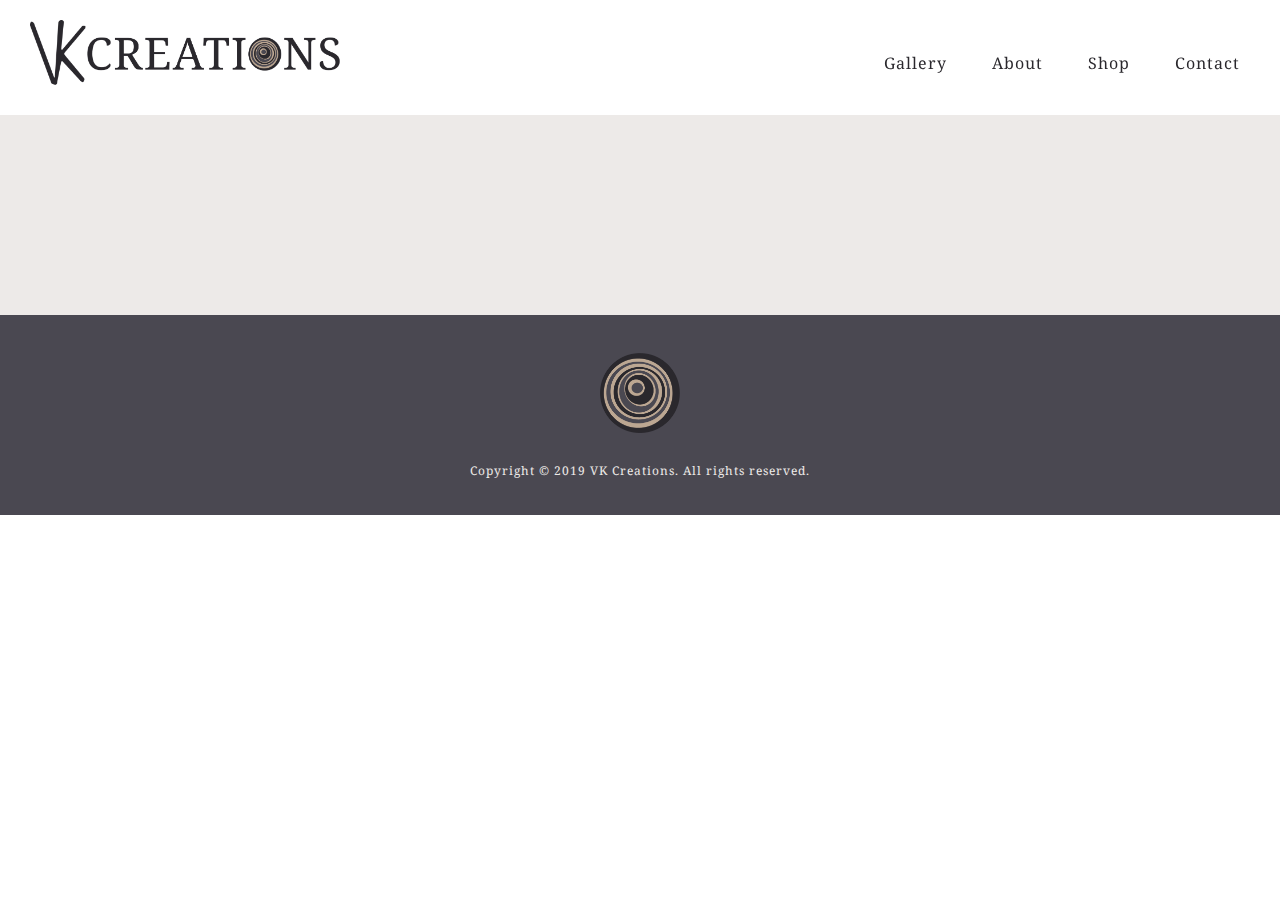
==== about.html @ 60b51406 "update etsy" ====
<!DOCTYPE html>
<html lang="en">
<head>
	<meta charset="UTF-8">
	<title>VK Creations > About</title>

	<link rel="stylesheet" href="vendors/reset/reset.css">
	<link href="https://fonts.googleapis.com/css?family=Noto+Sans|Noto+Serif&display=swap" rel="stylesheet">
  	<link rel="stylesheet" href="vendors/fontawesome/css/all.min.css">

	<link rel="stylesheet" href="css/style.css">
	<link rel="icon" href="images/logos/VK_favicon.png">
	<link rel="stylesheet" href="vendors/slick/slick/slick.css">
	<link rel="stylesheet" href="vendors/slick/slick/slick-theme.css">

	<script src="vendors/jquery/jquery.js"></script>
	<script src="vendors/slick/slick/slick.js"></script>
	<script src="scripts/data.js"></script>
	<script src="scripts/index.js"></script>
	<script src="scripts/contact-form.js"></script>
	<script src="scripts/gallery.js"></script>

</head>
<body>

<!-- NAVIGATION MENU-->	
 	<nav class="nav-menu flex font-serif">
		<div class="nav-logo">
			<a href="index.html"><img src="images/logos/vk_main_logo.png" alt="VK Creations logo"></a>
		</div>		

		<div class="nav-links">
			<ul>
				<li><span class="fas fa-bars"></span></li>
				<div id="mobile-nav-links">
					<li><a href="work.html">Gallery</a></li>
					<li><a href="about.html">About</a></li>
					<li><a href="https://www.etsy.com/shop/VernKCreations" target="_blank">Shop</a></li>
					<li><a href="contact.html">Contact</a></li>
				</div>
			</ul>
		</div>
	</nav>

<div class="main page-banner"></div>


<!-- FOOTER -->
	<footer class="footer-menu flex font-serif">
		<a href="index.html"><img src="images/logos/brand_mark.png" alt="Wood-circle"></a>
		<p>Copyright © 2019 VK Creations. All rights reserved.</p>
	</footer>
	
</body>
</html>
---- css/style.css ----
/* RESET */
html {
  -webkit-box-sizing: border-box;
  -moz-box-sizing: border-box;
  box-sizing: border-box;
}
*, *:before, *:after {
  -webkit-box-sizing: inherit;
  -moz-box-sizing: inherit;
  box-sizing: inherit;
}

/*UTILITIES*/
.flex {
	display: flex;
	flex-direction: row;
	justify-content: space-between;
	align-items: center;
}

.flex-center {
	display: flex;
	flex-direction: row;
	justify-content: center;
	align-items: center;
}

.section-column {
    margin: 50px 50px 20px 50px;
/*	background-color: lightgray;
*/	flex-direction: column;
}

.section-row {
	margin: 30px 50px;
/*	background-color: lightgray;
*/	flex-direction: row;
}

.font-serif {
	font-family: 'Noto Serif', serif;
	letter-spacing: 1px;
}

.font-sans {
	font-family: 'Noto Sans', sans-serif;
	letter-spacing: 0px;
}

/*COLORS*/
/*#4A4851
#6D5440
#CEB299
#EDEAE8
#2A282D*/

h1 {
	font-size: 46px;
}

h3 {
	font-size: 24px;
}

h4 {
	font-size: 20px;
}

.main {
	margin-top: 115px;
}


/*NAV MENU*/
.nav-menu {
	width: 100%;
	padding: 20px 20px 20px 10px;
	position: fixed;
	top: 0;
	z-index: 1;
	transition: ease-in-out 0.3s;
}

.nav-menu li {
	display: inline-block;
}

.nav-menu a {
	text-decoration: none;
	color: #2A282D;
	padding: 20px;
}

.nav-menu a:hover {
	color: #CEB299;
}

.navColor {
    background-color: white;
    z-index: 1;
}

.nav-logo {
	width: 25%;
}

.nav-logo img {
	width: 100%;
}

.fas {
	visibility: hidden;
}

.background-hero-image {
	width: 100%;
}


/* HOMEPAGE HERO*/
.hero-banner {
	width: 100%;
	height: 700px;
	flex-direction: column;
/*	background-color: tan;
*/	background-image: url("../images/homepage/vk_hero-banner.jpg");
/*  	background-position: center; /* Center the image */
 	background-repeat: no-repeat; /* Do not repeat the image */
  	background-size: contain;
}

.hero-title {
	float: right;
    padding: 250px 180px;
	text-align: right;
}

.hero-title h1 {
	font-size: 66px;
	padding: 20px 0px;
	line-height: 80px;
	color: #4A4851;
}

.hero-title p {
	font-family: 'Noto Sans', sans-serif;
	font-size: 14px;
	color: #2A282D;
}


/*HOMEPAGE FEATURED WORK*/
.section-title {
	padding: 10px;
}

.three-images {
	display: flex;
	flex-direction: row;
	width: 100%;
	justify-content: center;
}

.third-image {
	width: 33%;
}

.third-image img {
	width: 100%;
	padding: 0px 5px 15px 5px;
}

.section-button {
	width: 100%;
	margin: 0px 0px 20px 0px;
	display: flex;
	justify-content: center;
	align-items: center;
}

.button {
	width: 200px;
	height: 50px;
	background-color: #4A4851;
	display: flex;
	align-items: center;
	justify-content: center;
	border-radius: 40px;
}

.button p {
	padding: 0px;
}

.button:hover {
	background-color:  #CEB299;
}

.button a {
	color: #EDEAE8;
	text-decoration: none;
	font-size: 16px;
}

button.slick-prev:before, .slick-next:before {
    font-family: 'slick';
    font-size: 24px;
    line-height: 1;
    opacity: 1;
    color: #4A4851;
}

button.slick-next:before, .slick-arrow:before {
    font-family: 'slick';
    font-size: 24px;
    line-height: 1;
    opacity: 1;
    color: #4A4851;
}

/*HOMEPAGE CONTACT BANNER*/
.contact-banner {
	width: 100%;
	height: 100px;
	background-color: #CEB299;
	margin: 30px 0px 15px;
}

.contact-banner h4 {
	text-transform: none;
	color: #2A282D;
	font-size: 16px;
}

.contact-banner a {
	text-decoration: underline;
	color: #2A282D;
}

.contact-banner a:hover {
	color: #4A4851;
}


/*HOMEPAGE-ABOUT*/

.about {
	width: 100%;
}

.about-background-image {
	height: 600px;
	background-image: url("../images/homepage/vk_about.jpg");
 	background-repeat: no-repeat; /* Do not repeat the image */
  	background-size: contain;
  	width: 100%;
    display: flex;
    flex-direction: column;
}

.about-background-image > .button {
	margin-left: 130px;
}

.about-container {
	background-color: #EDEAE8;
	width: 40%;
	float: left;
	margin: 100px 0px 30px 115px;
	height: 320px;
	border-radius: 5px;
	padding: 50px;
}

.about-container h1 {
	color: #4A4851;
	padding: 20px 0px;
}

.about-container p {
	color: #2A282D;
	font-size: 14px;
	padding-right: 80px;
	line-height: 20px;
}


/*FOOTER*/
.footer-menu {
	width: 100%;
	height: 200px;
	background-color: #4A4851;
	display: flex;
	flex-direction: column;
	justify-content: center;
	align-items: center;
}

.footer-menu p {
	color: #EDEAE8;
	font-size: 12px;

}

.footer-menu img {
	margin: 0px 30px 30px 30px;
    width: 80px;
}




/*GALLERY PAGE*/
.gallery {
	width: 100%;
	display: flex;
	flex-wrap: wrap;
	margin-bottom: 100px;
}

.work {
	width: 30%;
	margin: 20px;
	position: relative;
}

.work img {
	width: 100%;
}

.work-hover {
	position: absolute;
	top: 0;
	background-color: rgba(255, 255, 255, 0);
    width: 100%;
    height: 100%;
    display: flex;
    align-items: flex-end;
    justify-content: center;
    font-family: 'Noto Serif', serif;
	font-size: 16px;
	font-weight: 800;
	color: transparent;
	padding-bottom: 30px;
}

.work-hover:hover {
	background-color: rgba(255, 255, 255, 0.4);
	color: #2A282D;
}


/*MODAL*/
.modal {
  display: none; 
  position: fixed; 
  z-index: 1; 
  left: 0;
  top: 0;
  width: 100%; 
  height: 100%; 
  overflow: auto; 
  background-color: rgb(0,0,0); 
  background-color: rgba(0,0,0,0.4); 
}

.modal-content {
  background-color: #fefefe;
  margin: 30px auto;
  padding: 10px;
  display: flex;
  flex-direction: row;
  width: 70%;
  border: 10px solid #4A4851;
  border-radius: 5px;
}

.close-desktop {
  color: #CEB299;
  float: right;
  font-size: 28px;
  font-weight: bold;
  visibility: visible;
  display: inline-block;
  cursor: pointer;
  padding-right: 10px;
}

.close-desktop:hover, {
  color: #4A4851;
  text-decoration: none;
}

.close-mobile {
  color: #CEB299;
  float: right;
  font-size: 28px;
  font-weight: bold;
  visibility: hidden;
  display: none;
  cursor: pointer;
  margin-left: auto;
  padding-right: 10px;
}

.close-mobile:hover, {
  color: #4A4851;
  text-decoration: none;
}

.secondary-image {
	width: 80%;
}

.secondary-image img {
	width: 100%;
    padding: 20px 0px 20px 20px;
}

/*.slick-modal {
	width: 60%;
}*/

.product-info {
    display: flex;
    flex-direction: column;
    width: 40%;
    padding: 40px 10px 40px 20px;
}

.product-info h2 {
	font-size: 24px;
	padding-bottom: 10px;
	border-bottom: 2px solid #CEB299;
	color: #4A4851;
}

.product-info p {
	padding-top: 20px;
	font-weight: 800;
	font-size: 14px;
	color: #2A282D;
}

.product-info span {
	font-weight: 300;
	line-height: 20px;
}

#description {
	position: relative;
	top: 10px;
}

#shop-link {
	color: #4A4851;
}

#shop-link:hover {
	color: #CEB299;
}


/*CONTACT PAGE*/

.page-banner {
	width: 100%;
	background-color: #EDEAE8;
	height: 200px;
}

input[type=text], select, textarea {
  width: 100%;
  padding: 12px; 
  border: 1px solid #D3D2D1;
  border-radius: 4px;
  margin-top: 6px;
  margin-bottom: 20px;
  resize: vertical;
  font-size: 12px;
}

input[type=text]:focus {
	outline: 2px solid #4A4851;
}

textarea:focus {
	outline: 2px solid #4A4851;
}

label {
	color: #4A4851;
	font-size: 14px;
}

.contact-form-title {
	display: flex;
	justify-content: center;
	align-items: center;
	flex-direction: column;
	text-align: center;
    line-height: 20px;
    padding: 20px;
    width: 100%;
    background-color: #CEB299;
    height: 200px;
    margin-top: 20px;
}

.contact-form-title h1 {
	font-size: 40px;
	color: #fff;
}

.contact-form-title p {
    padding-top: 30px;
    font-size: 14px;
    line-height: 24px;
    color: #2A282D;
}

.contact-form {
	width: 100%;
    padding: 50px 200px 20px;
  	display: flex;
  	flex-direction: column;
  	align-items: center;
 }

 #required-fields {
 	font-size: 12px;
    padding: 0px 200px 80px;
    display: flex;
 	align-items: flex-start;
 	color: #CEB299;
 	font-weight: bold;
 }

 #required {
 	 color: #CEB299;
 	font-weight: bold;

 }

input[type=submit] {
  background-color: #4A4851;
  color: #fff;
  padding: 12px 50px;
  border: none;
  border-radius: 40px;
  cursor: pointer;
	width: 200px;
	height: 50px;
	font-size: 14px;
	font-family: 'Noto Serif', serif;
}

input[type=submit]:hover {
  background-color: #CEB299;
}



/*TABLET*/
@media screen and (max-width: 1080px) {
	.hero-banner {
	height: 650px;
	flex-direction: column;
  	background-position: center;
 	background-repeat: no-repeat;
  	background-size: cover;
}

.hero-title {
    padding: 250px 130px;
}

.hero-title p {
	margin-left: 130px;
	line-height: 20px;
}

/*GALLERY PAGE*/
.work {
	width: 30%;
	margin: 10px;
}

.work-hover {
	color: #2A282D;
	font-size: 14px;
	font-weight: 600;
	padding-bottom: 2m0px;
}

.work-hover:hover {
	background-color: rgba(255, 255, 255, 0);
	text-decoration: underline;
}

.modal-content {
  width: 80%;
}

.product-info {
    width: 32%;
    padding: 30px 20px 40px 20px;
 }

.secondary-image {
	width: 65%;
}

.secondary-image img {
	padding: 10px;
}

.close-mobile {
  visibility: hidden;
  display: none;
}

.close-desktop {
  visibility: visible;
  display: inline-block;
}

/*CONTACT PAGE*/
.contact-form {
    padding: 40px 60px 20px;
 }

 #required-fields {
    padding: 0px 70px 80px;
 }

}



/*MOBILE*/
@media screen and (max-width: 500px) {
/*NAVIGATION*/
/*NAV MENU*/

.nav-menu {
	padding: 20px 20px 7px 10px;
}

.nav-menu li {
	display: block;
	text-align: right;
	padding: 15px 0px;
}

.nav-logo {
	width: 60%;
}

.nav-links {
	position: relative;
}

#mobile-nav-links {
	display: none;
	position: absolute;
  	right:0;
  	z-index:1;
}

#mobile-nav-links li {
	background-color: #4A4851;
	border-bottom: 1px solid #EDEAE8;
}

#mobile-nav-links a {
	color: #EDEAE8;
	padding-left: 50px;
}

#mobile-nav-links a:hover {
	color: #CEB299;
}

.nav-logo img {
    position: absolute;
    top: 0;
    left: 0;
    width: 50%;
    margin: 20px;
}

.fas {
	visibility: visible;
	padding-right: 10px;
	padding-top: 8px;
	font-size: 20px;
}

.hero-banner {
	height: 650px;
	flex-direction: column;
  	background-position: center;
 	background-repeat: no-repeat;
  	background-size: cover;
}

.hero-title {
    padding: 70px 20px;
}

.hero-title h1 {
	font-size: 62px;
}

.hero-title p {
	margin-left: 250px;
	line-height: 20px;
}

/*HOMEPAGE CONTACT BANNER*/
.contact-banner {
	height: 130px;
	padding: 0px 50px;
	line-height: 30px;
	text-align: center;
}

/*HOMEPAGE ABOUT SECTION*/

.about {
	display: flex;
	flex-direction: column;
	margin-bottom: 175px;
}

.about-background-image {
  	background-size: cover;
	background-position: right;
	height: 500px;
}

.about-background-image > .button {
	margin: 0 auto;
	padding: 20px 0px;
}

.about-container {
	width: 80%;
	margin: 0 auto;
	margin-top: 300px;
	align-items: center;
	margin-bottom: 30px;
}

.about-container h1 {
	color: #4A4851;
	padding: 0px 0px 15px 0px;
}

.about-container p {
	padding-right: 0px;
}

/*GALLERY PAGE*/
.work {
	width: 45%;
	margin: 10px;
}

.work-hover:hover {
	background-color: rgba(255, 255, 255, 0);
	color: #2A282D;
}

.work-hover {
	color: #2A282D;
	padding-bottom: 20px;

}

.work-hover:hover {
	background-color: rgba(255, 255, 255, 0);
	text-decoration: underline;
}

.modal-content {
  display: flex;
  flex-direction: column;
  width: 80%;
}

.product-info {
    width: 100%;
    padding: 20px;
 }

.secondary-image {
	width: 100%;
}

.secondary-image img {
	padding: 10px;
}

.close-mobile {
  visibility: visible;
  display: block;
}

.close-desktop {
  visibility: hidden;
}

/*CONTACT PAGE*/
.contact-form {
    padding: 40px 40px 20px;
 }

 #required-fields {
    padding: 0px 50px 80px;
 }


}
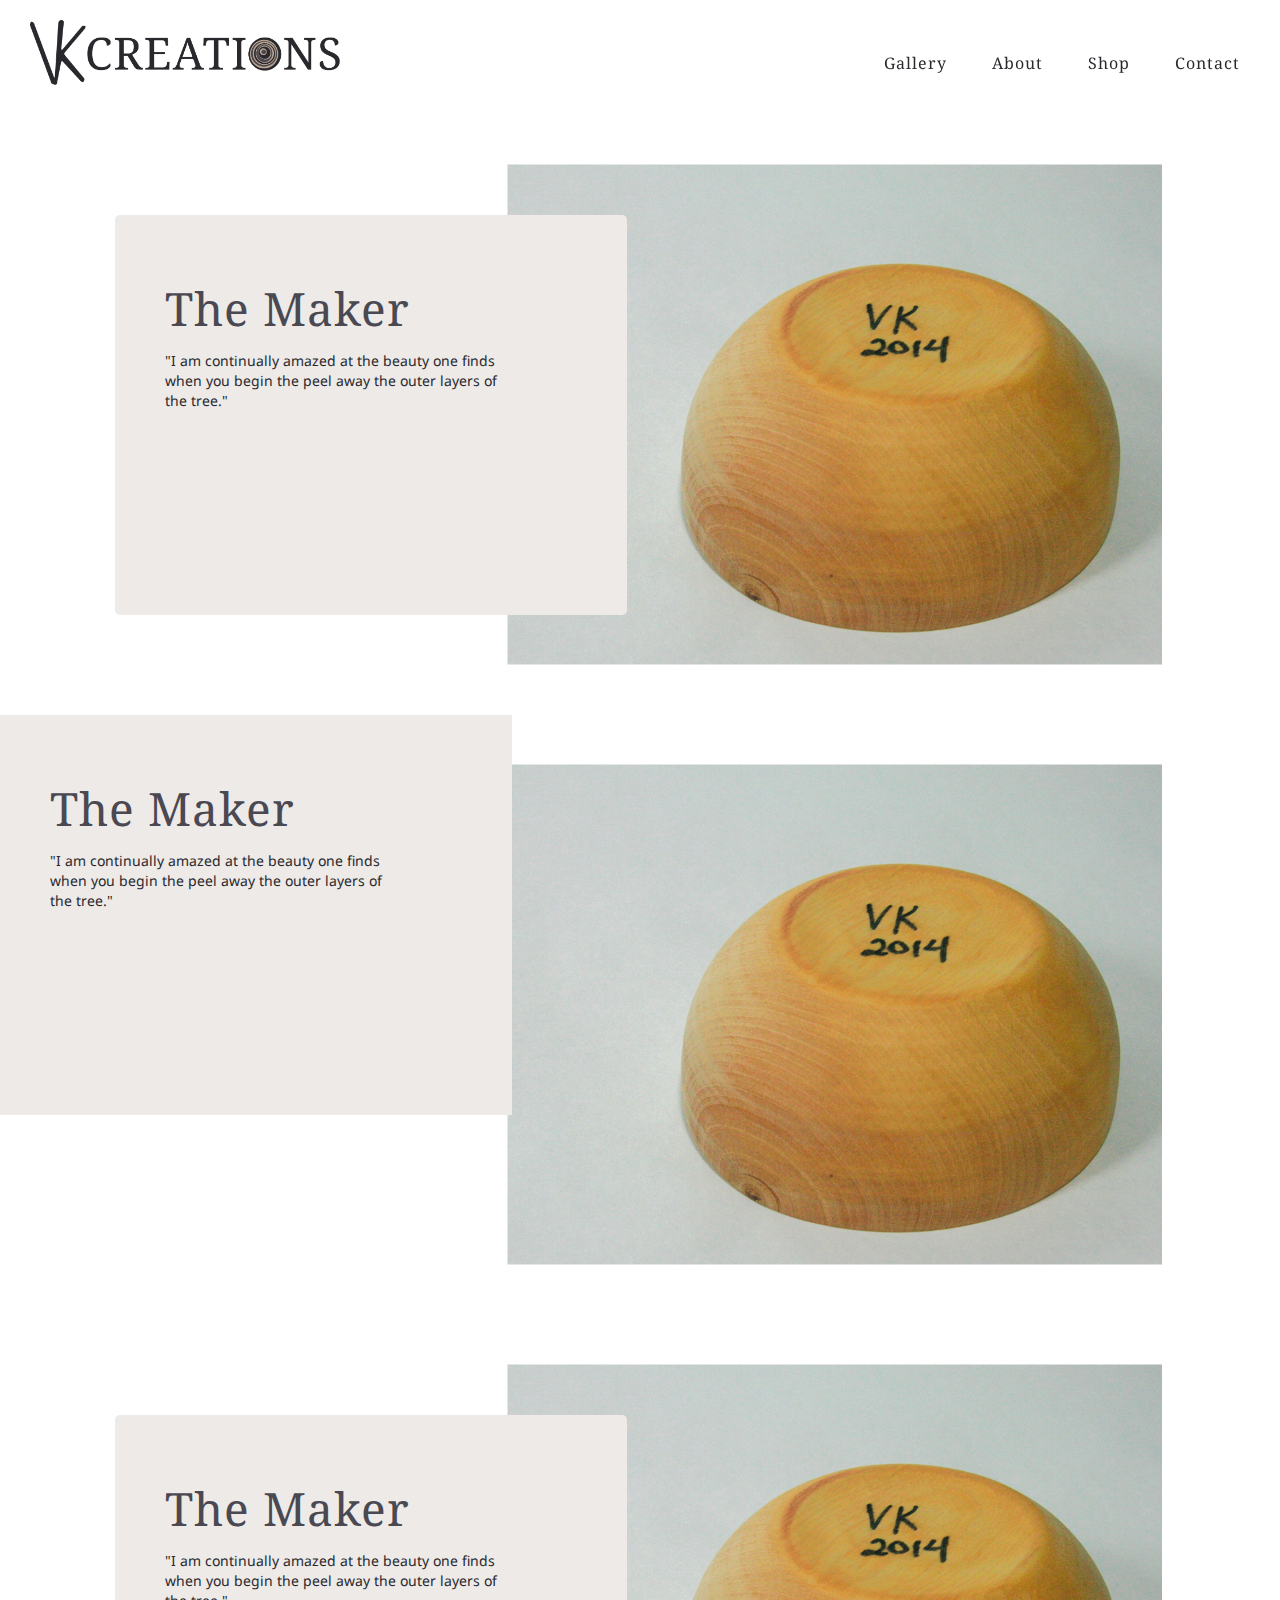
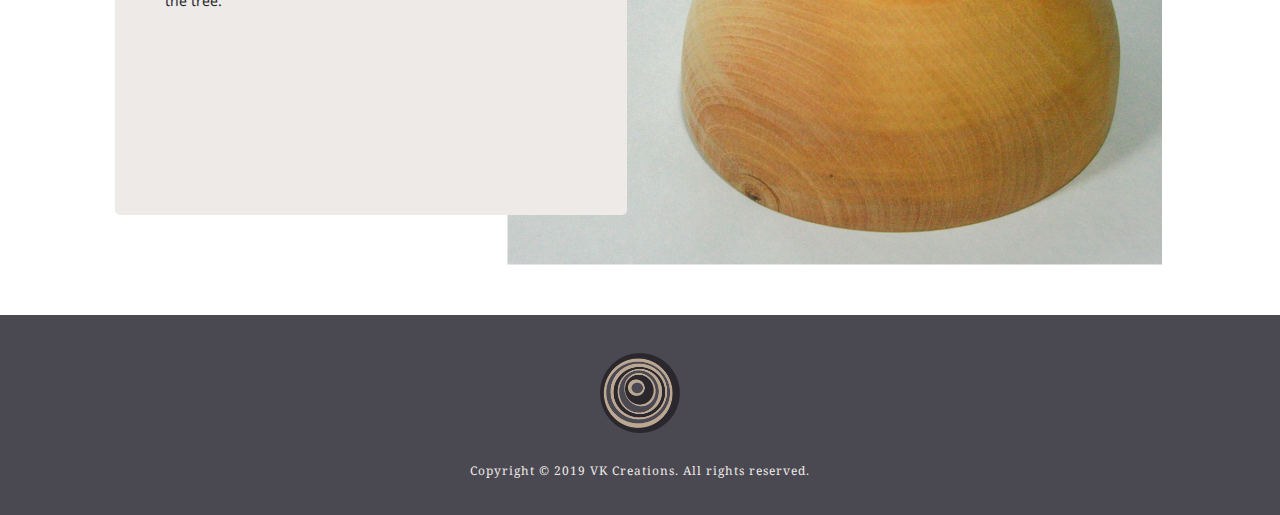
==== commit 25ee6e0a: "updated bowls" ====
--- a/about.html
+++ b/about.html
@@ -42,7 +42,33 @@
 		</div>
 	</nav>
 
-<div class="main page-banner"></div>
+	<div class="flex about main">
+		<div class="about-background-image">
+			<div class="about-container about-left font-serif">
+				<h1>The Maker</h1>
+				<p class="font-sans">"I am continually amazed at the beauty one finds when you begin the peel away the outer layers of the tree."</p>
+			</div>
+		</div>
+	</div>
+
+	<div class="flex about">
+		<div class="about-background-image">
+			<div class="about-container-right about-right font-serif">
+				<h1>The Maker</h1>
+				<p class="font-sans">"I am continually amazed at the beauty one finds when you begin the peel away the outer layers of the tree."</p>
+			</div>
+		</div>
+	</div>
+
+	<div class="flex about">
+		<div class="about-background-image">
+			<div class="about-container about-left font-serif">
+				<h1>The Maker</h1>
+				<p class="font-sans">"I am continually amazed at the beauty one finds when you begin the peel away the outer layers of the tree."</p>
+			</div>
+
+		</div>
+	</div>
 
 
 <!-- FOOTER -->
--- a/css/style.css
+++ b/css/style.css
@@ -89,6 +89,7 @@
 	text-decoration: none;
 	color: #2A282D;
 	padding: 20px;
+	z-index: 1;
 }
 
 .nav-menu a:hover {
@@ -282,6 +283,35 @@
 	font-size: 14px;
 	padding-right: 80px;
 	line-height: 20px;
+}
+
+.about-right {
+	height: 400px;
+}
+
+.about-container-right {
+	background-color: #EDEAE8;
+	width: 40%;
+	justify-content: flex-end/*	margin: 100px 0px 30px 115px;
+*/	border-radius: 5px;
+	padding: 50px;
+}
+
+.about-container-right h1 {
+	color: #4A4851;
+	padding: 20px 0px;
+}
+
+.about-container-right p {
+	color: #2A282D;
+	font-size: 14px;
+	padding-right: 80px;
+	line-height: 20px;
+}
+
+.about-left {
+	height: 400px;
+
 }
 
 
@@ -645,6 +675,7 @@
 
 .nav-menu {
 	padding: 20px 20px 7px 10px;
+	z-index: 1;
 }
 
 .nav-menu li {
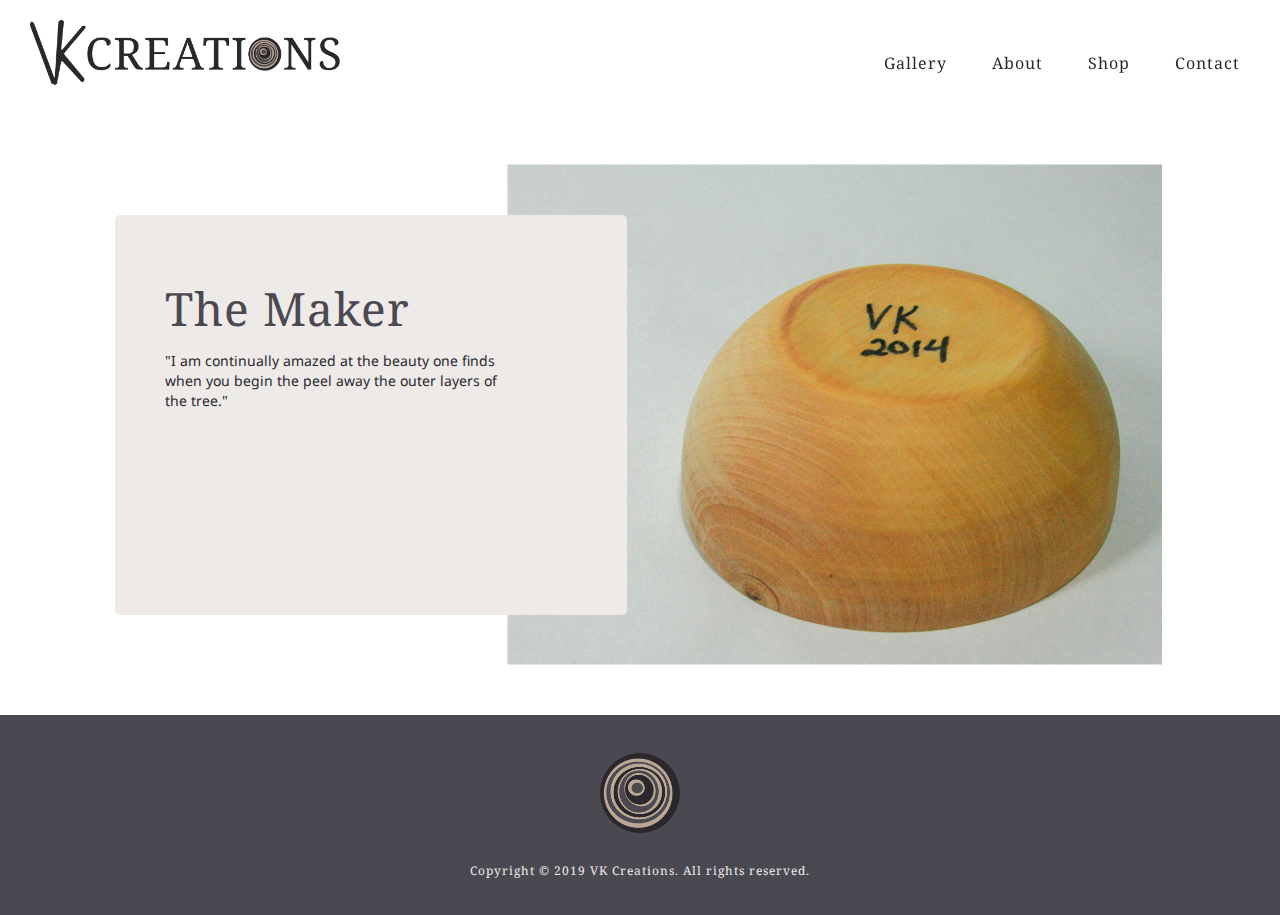
==== commit 3f1e12cc: "Update about.html" ====
--- a/about.html
+++ b/about.html
@@ -51,25 +51,6 @@
 		</div>
 	</div>
 
-	<div class="flex about">
-		<div class="about-background-image">
-			<div class="about-container-right about-right font-serif">
-				<h1>The Maker</h1>
-				<p class="font-sans">"I am continually amazed at the beauty one finds when you begin the peel away the outer layers of the tree."</p>
-			</div>
-		</div>
-	</div>
-
-	<div class="flex about">
-		<div class="about-background-image">
-			<div class="about-container about-left font-serif">
-				<h1>The Maker</h1>
-				<p class="font-sans">"I am continually amazed at the beauty one finds when you begin the peel away the outer layers of the tree."</p>
-			</div>
-
-		</div>
-	</div>
-
 
 <!-- FOOTER -->
 	<footer class="footer-menu flex font-serif">
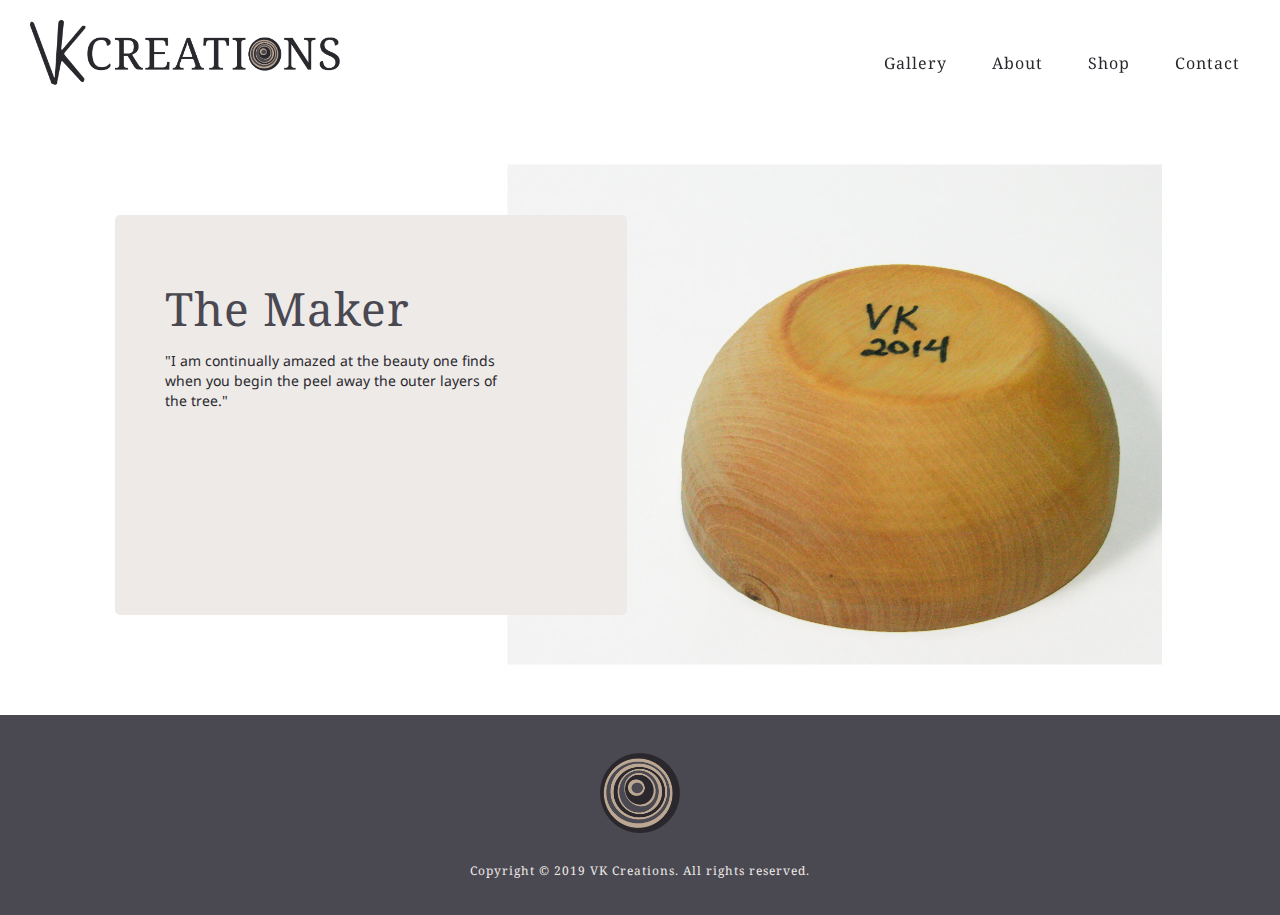
==== commit d41735c6: "updates" ====
--- a/about.html
+++ b/about.html
@@ -35,7 +35,7 @@
 				<div id="mobile-nav-links">
 					<li><a href="work.html">Gallery</a></li>
 					<li><a href="about.html">About</a></li>
-					<li><a href="https://www.etsy.com/shop/VernKCreations" target="_blank">Shop</a></li>
+					<li><a href="https://www.etsy.com/shop/VernKCreations">Shop</a></li>
 					<li><a href="contact.html">Contact</a></li>
 				</div>
 			</ul>
--- a/css/style.css
+++ b/css/style.css
@@ -168,7 +168,7 @@
 
 .third-image img {
 	width: 100%;
-	padding: 0px 5px 15px 5px;
+	padding: 0px 5px 5px 5px;
 }
 
 .section-button {
@@ -338,8 +338,6 @@
 }
 
 
-
-
 /*GALLERY PAGE*/
 .gallery {
 	width: 100%;
@@ -352,6 +350,7 @@
 	width: 30%;
 	margin: 20px;
 	position: relative;
+	border: 3px solid #EDEAE8;
 }
 
 .work img {
@@ -391,11 +390,11 @@
   height: 100%; 
   overflow: auto; 
   background-color: rgb(0,0,0); 
-  background-color: rgba(0,0,0,0.4); 
+  background-color: rgba(0,0,0,0.5); 
 }
 
 .modal-content {
-  background-color: #fefefe;
+  background-color: #fff;
   margin: 30px auto;
   padding: 10px;
   display: flex;
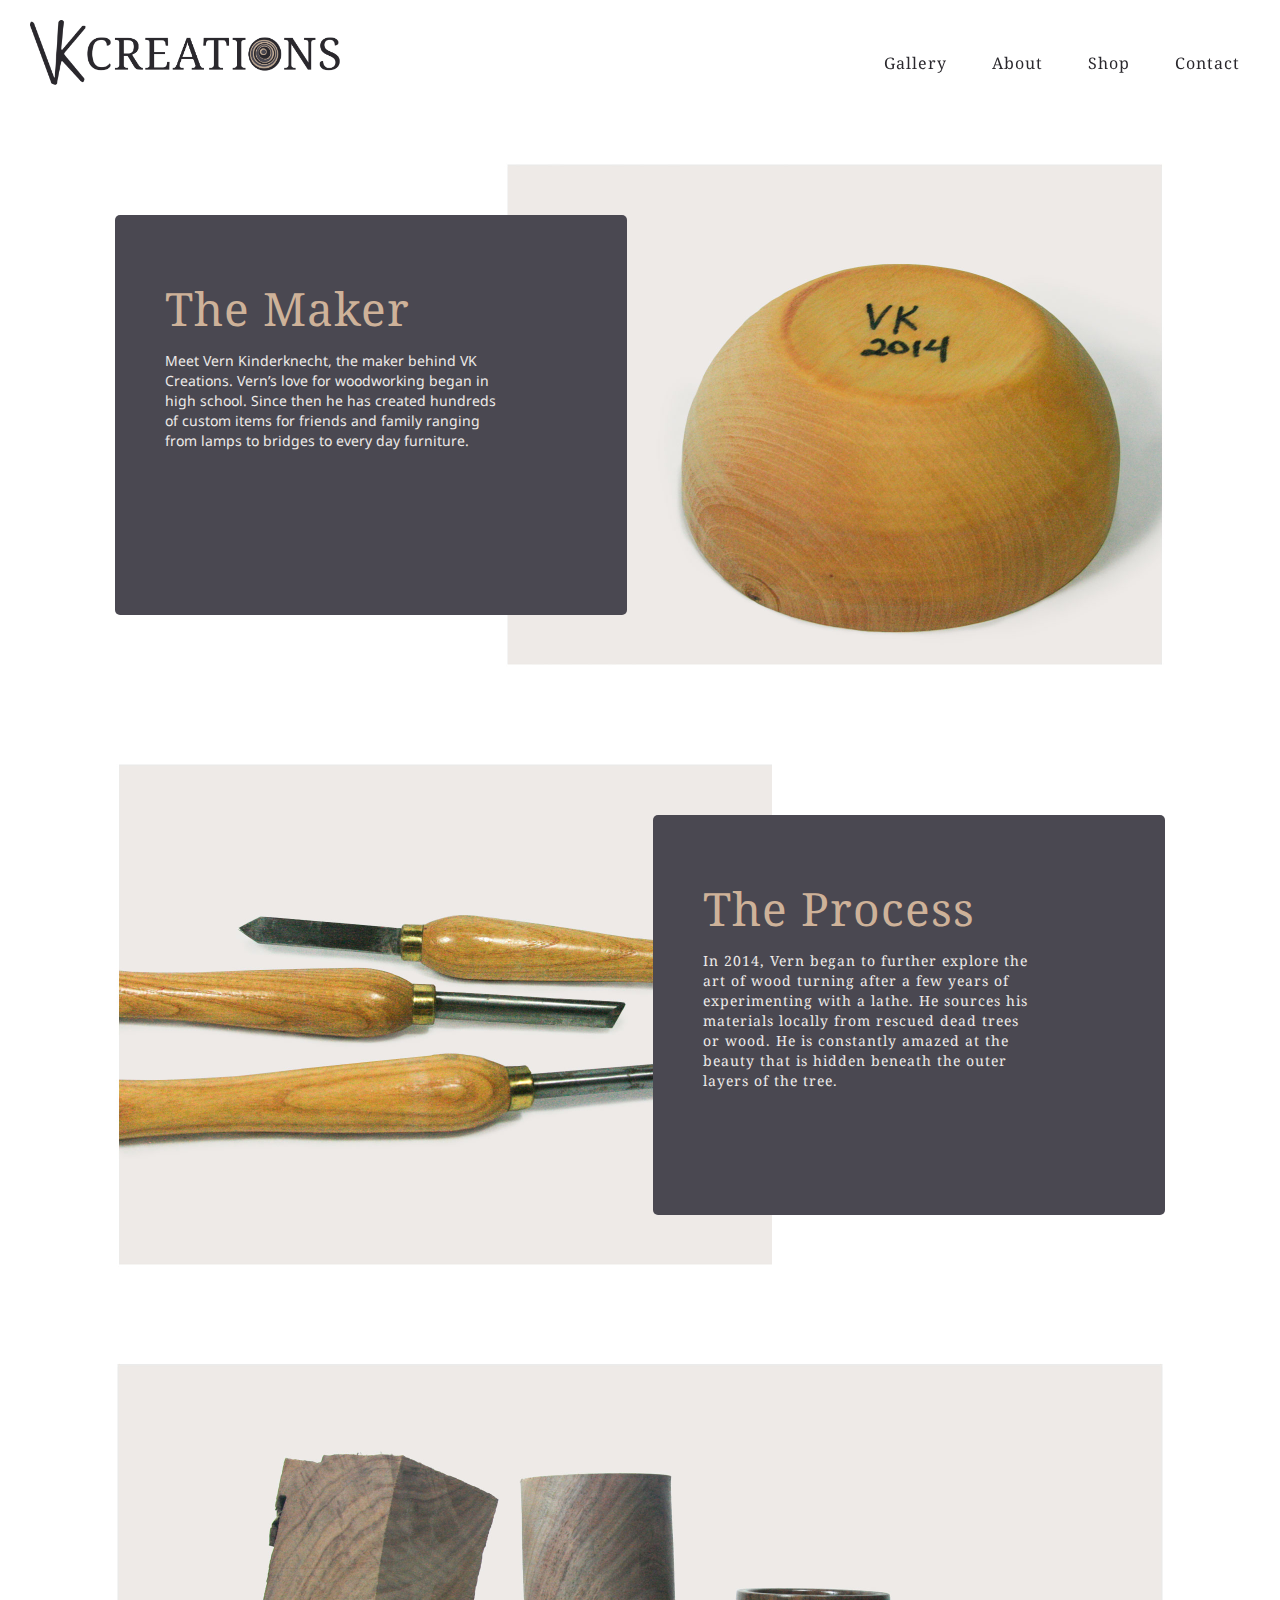
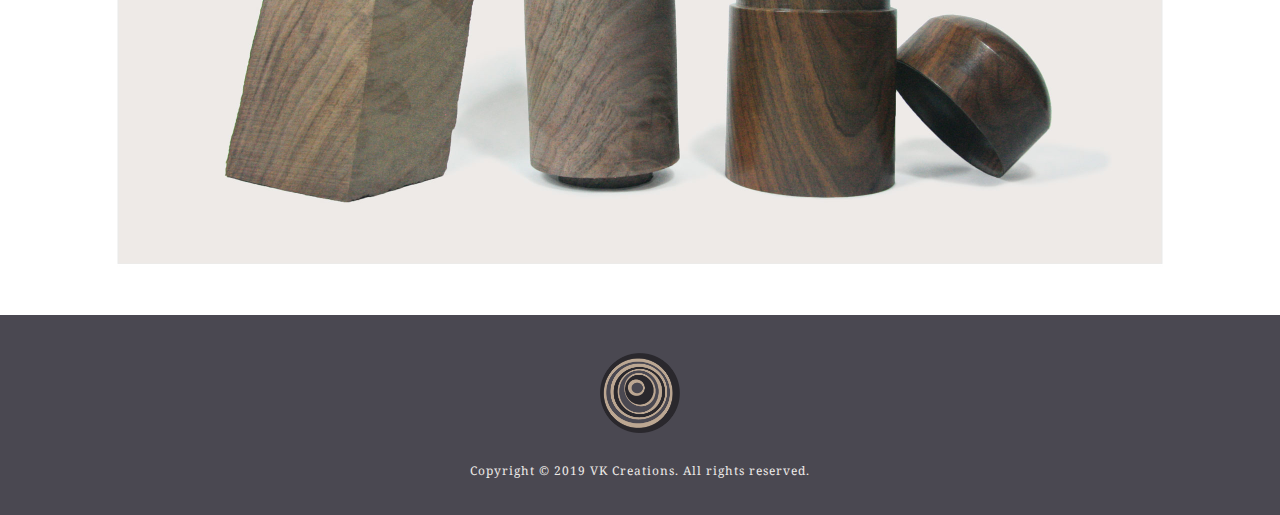
==== commit 4de5faad: "updates" ====
--- a/about.html
+++ b/about.html
@@ -43,12 +43,25 @@
 	</nav>
 
 	<div class="flex about main">
-		<div class="about-background-image">
-			<div class="about-container about-left font-serif">
+		<div class="about-about-image">
+			<div class="about-tile tile-left font-serif">
 				<h1>The Maker</h1>
-				<p class="font-sans">"I am continually amazed at the beauty one finds when you begin the peel away the outer layers of the tree."</p>
+				<p class="font-sans">Meet Vern Kinderknecht, the maker behind VK Creations. Vern’s love for woodworking began in high school. Since then he has created hundreds of custom items for friends and family ranging from lamps to bridges to every day furniture.</p>
 			</div>
 		</div>
+	</div>
+
+	<div class="about">
+		<div class="about-process-image">
+			<div class="about-tile tile-right font-serif">
+				<h1>The Process</h1>
+				<p>In 2014, Vern began to further explore the art of wood turning after a few years of experimenting with a lathe. He sources his materials locally from rescued dead trees or wood. He is constantly amazed at the beauty that is hidden beneath the outer layers of the tree.</p>
+			</div>
+		</div>
+	</div>
+
+	<div class="about">
+		<div class="about-allthree-image"></div>
 	</div>
 
 
--- a/css/style.css
+++ b/css/style.css
@@ -179,7 +179,7 @@
 	align-items: center;
 }
 
-.button {
+.button a {
 	width: 200px;
 	height: 50px;
 	background-color: #4A4851;
@@ -187,21 +187,16 @@
 	align-items: center;
 	justify-content: center;
 	border-radius: 40px;
-}
-
-.button p {
 	padding: 0px;
-}
-
-.button:hover {
-	background-color:  #CEB299;
-}
-
-.button a {
 	color: #EDEAE8;
 	text-decoration: none;
 	font-size: 16px;
 }
+
+.button a:hover {
+	background-color:  #CEB299;
+}
+
 
 button.slick-prev:before, .slick-next:before {
     font-family: 'slick';
@@ -283,35 +278,6 @@
 	font-size: 14px;
 	padding-right: 80px;
 	line-height: 20px;
-}
-
-.about-right {
-	height: 400px;
-}
-
-.about-container-right {
-	background-color: #EDEAE8;
-	width: 40%;
-	justify-content: flex-end/*	margin: 100px 0px 30px 115px;
-*/	border-radius: 5px;
-	padding: 50px;
-}
-
-.about-container-right h1 {
-	color: #4A4851;
-	padding: 20px 0px;
-}
-
-.about-container-right p {
-	color: #2A282D;
-	font-size: 14px;
-	padding-right: 80px;
-	line-height: 20px;
-}
-
-.about-left {
-	height: 400px;
-
 }
 
 
@@ -489,6 +455,59 @@
 	color: #CEB299;
 }
 
+/*ABOUT PAGE*/
+.about-process-image {
+	height: 600px;
+	background-image: url("../images/about/vk_process.jpg");
+ 	background-repeat: no-repeat; /* Do not repeat the image */
+  	background-size: contain;
+}
+
+.about-allthree-image {
+	height: 600px;
+	background-image: url("../images/about/vk_allthree.jpg");
+ 	background-repeat: no-repeat; /* Do not repeat the image */
+  	background-size: contain;
+}
+
+.about-about-image {
+	height: 600px;
+	background-image: url("../images/about/vk_about-about.jpg");
+ 	background-repeat: no-repeat; /* Do not repeat the image */
+  	background-size: contain;
+    width: 100%;
+}
+
+.about-tile {
+	background-color: #4A4851; 
+	width: 40%;
+	height: 400px;
+	border-radius: 5px;
+	padding: 50px;
+}
+
+.about-tile h1 {
+	color: #CEB299;
+	padding: 20px 0px;
+}
+
+.about-tile p {
+	color: #EDEAE8;
+	font-size: 14px;
+	padding-right: 80px;
+	line-height: 20px;
+}
+
+.tile-left {
+	float: left;
+	margin: 100px 0px 30px 115px;
+}
+
+.tile-right {
+	float: right;
+	margin: 100px 115px 30px 0px;
+}
+
 
 /*CONTACT PAGE*/
 
@@ -557,7 +576,7 @@
  }
 
  #required-fields {
- 	font-size: 12px;
+ 	font-size: 14px;
     padding: 0px 200px 80px;
     display: flex;
  	align-items: flex-start;
@@ -588,6 +607,11 @@
   background-color: #CEB299;
 }
 
+input[type=submit]:focus {
+	outline: none;
+	border: none;
+}
+
 
 
 /*TABLET*/
@@ -613,13 +637,15 @@
 .work {
 	width: 30%;
 	margin: 10px;
+    border: 3px solid white;
 }
 
 .work-hover {
 	color: #2A282D;
 	font-size: 14px;
 	font-weight: 600;
-	padding-bottom: 2m0px;
+	padding-bottom: 20px;
+	margin-top: 20px;
 }
 
 .work-hover:hover {
@@ -668,7 +694,7 @@
 
 
 /*MOBILE*/
-@media screen and (max-width: 500px) {
+@media screen and (max-width: 600px) {
 /*NAVIGATION*/
 /*NAV MENU*/
 
@@ -696,11 +722,12 @@
 	position: absolute;
   	right:0;
   	z-index:1;
+  	width: 200px;
 }
 
 #mobile-nav-links li {
 	background-color: #4A4851;
-	border-bottom: 1px solid #EDEAE8;
+	border-top: 1px solid #EDEAE8;
 }
 
 #mobile-nav-links a {
@@ -792,10 +819,63 @@
 	padding-right: 0px;
 }
 
+/*ABOUT PAGE*/
+
+.about-process-image {
+	height: 500px;
+  	background-size: cover;
+  	background-position: left;
+}
+
+.about-allthree-image {
+	height: 400px;
+  	background-size: cover;
+  	background-position: center;
+}
+
+.about-about-image {
+	height: 500px;
+  	background-size: cover;
+  	background-position: right;
+}
+
+.about-tile {
+	width: 80%;
+	align-items: center;
+	height: 300px;
+}
+
+.about-tile h1 {
+	text-align: center;
+}
+
+.about-tile p {
+	text-align: left;
+	padding: 0px 50px;
+}
+
+.tile-left {
+	padding: 0px 0px 15px 0px;
+	float: none;
+	margin: 0 auto;
+	margin-top: 400px;
+	margin-bottom: 30px;
+}
+
+.tile-right {
+	float: none;
+	margin: 0 auto;
+	margin-top: 400px;
+	padding: 0px 0px 15px 0px;
+	margin-bottom: 30px;
+
+}
+
 /*GALLERY PAGE*/
 .work {
 	width: 45%;
 	margin: 10px;
+    border: 3px solid white;
 }
 
 .work-hover:hover {
@@ -806,6 +886,7 @@
 .work-hover {
 	color: #2A282D;
 	padding-bottom: 20px;
+    margin-top: 15px;
 
 }
 
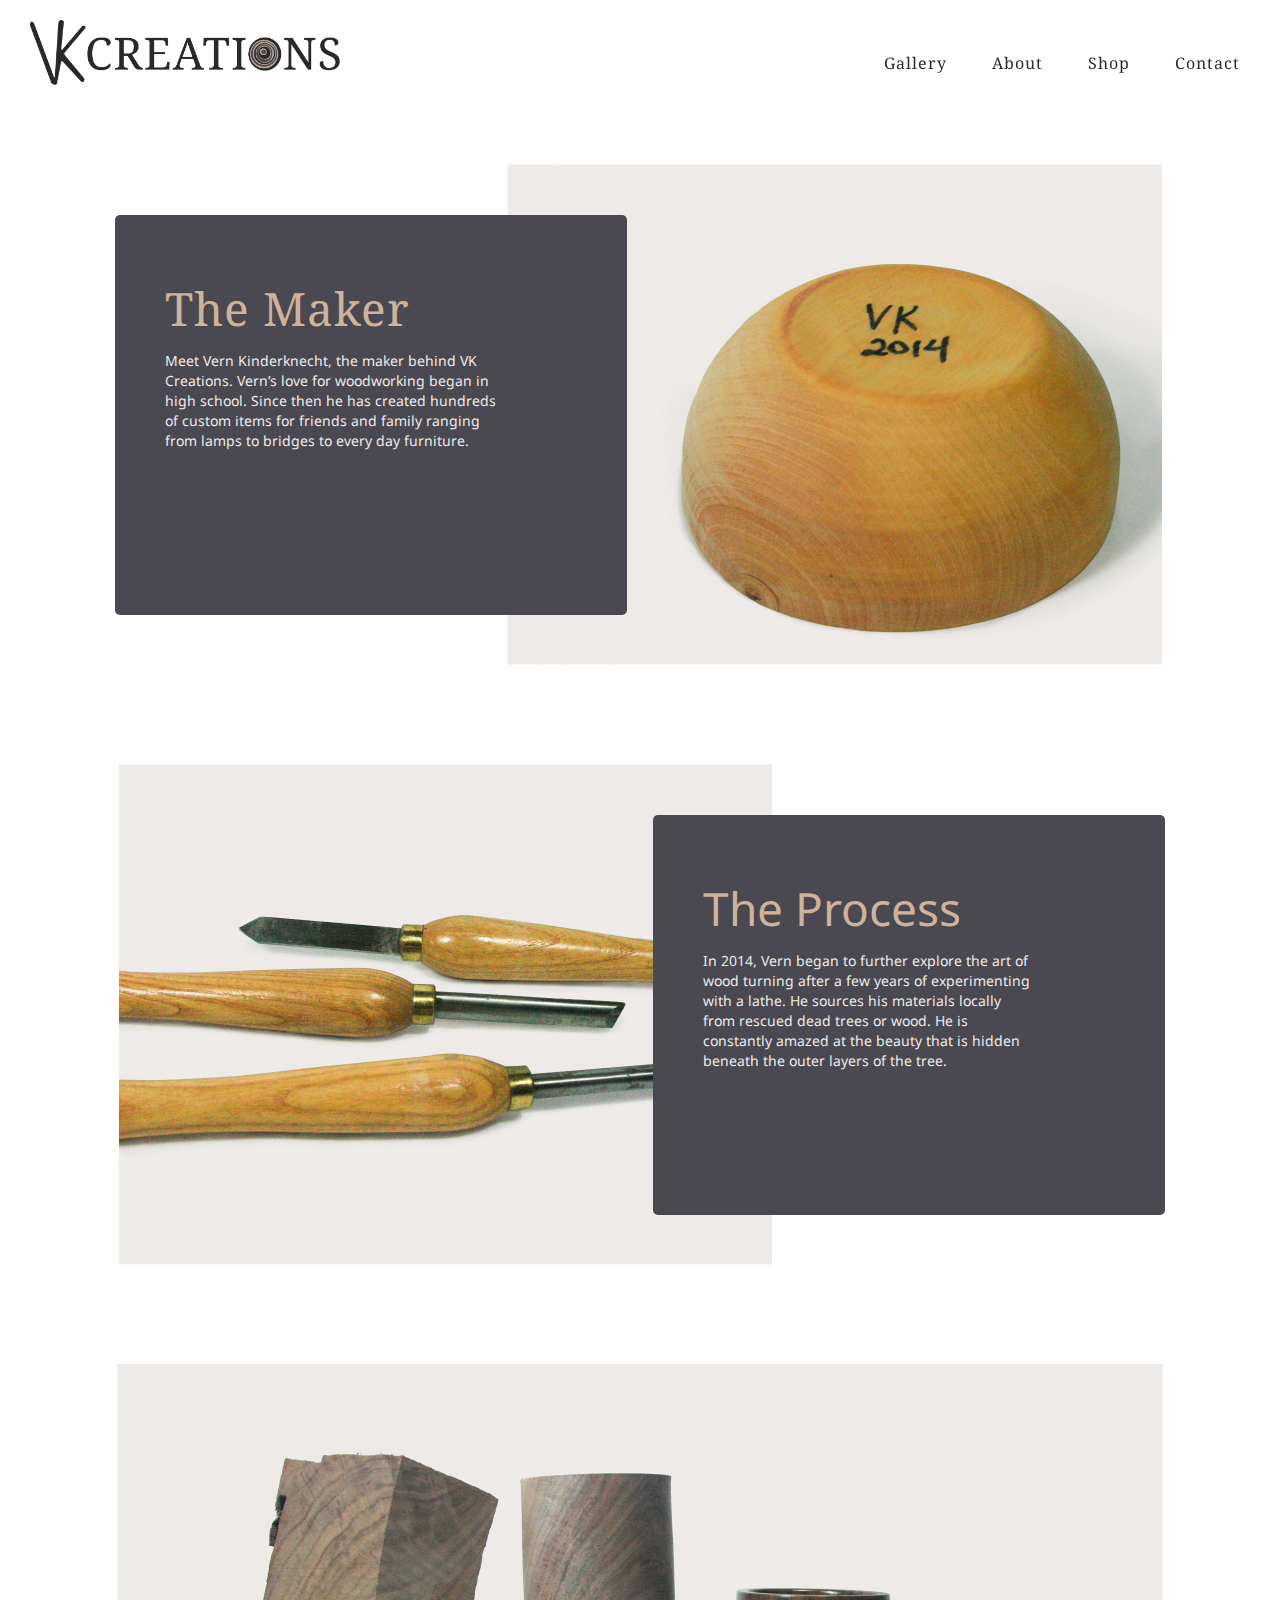
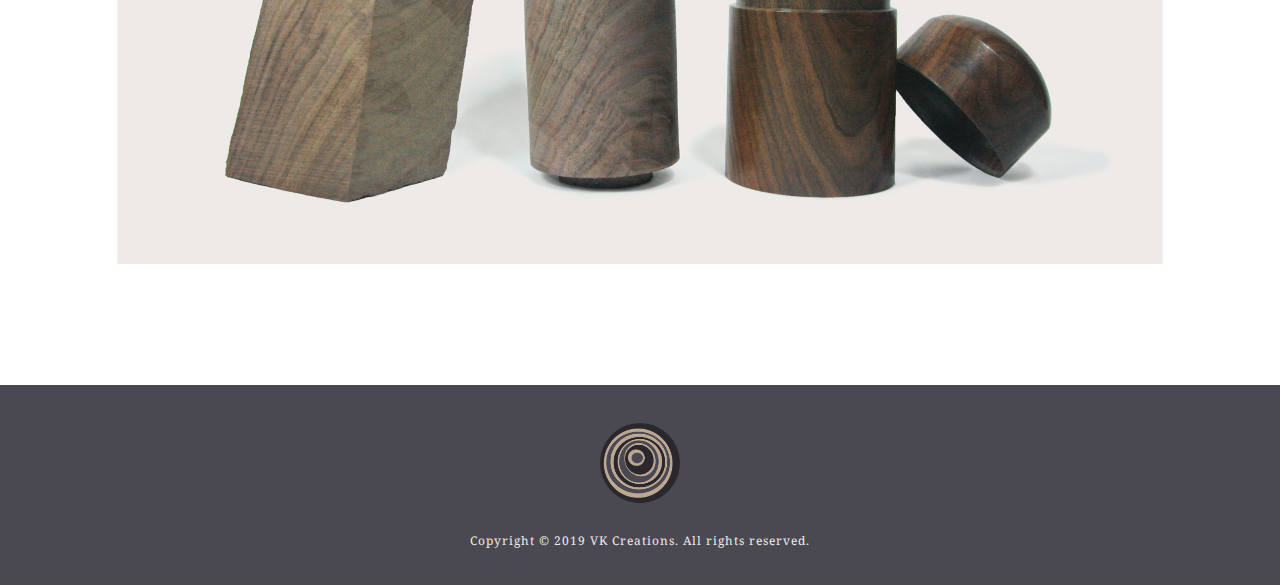
==== commit 725894d1: "about page updates" ====
--- a/about.html
+++ b/about.html
@@ -53,17 +53,14 @@
 
 	<div class="about">
 		<div class="about-process-image">
-			<div class="about-tile tile-right font-serif">
+			<div class="about-tile tile-right font-sans">
 				<h1>The Process</h1>
 				<p>In 2014, Vern began to further explore the art of wood turning after a few years of experimenting with a lathe. He sources his materials locally from rescued dead trees or wood. He is constantly amazed at the beauty that is hidden beneath the outer layers of the tree.</p>
 			</div>
 		</div>
 	</div>
 
-	<div class="about">
 		<div class="about-allthree-image"></div>
-	</div>
-
 
 <!-- FOOTER -->
 	<footer class="footer-menu flex font-serif">
--- a/css/style.css
+++ b/css/style.css
@@ -468,6 +468,7 @@
 	background-image: url("../images/about/vk_allthree.jpg");
  	background-repeat: no-repeat; /* Do not repeat the image */
   	background-size: contain;
+  	margin-bottom: 70px;
 }
 
 .about-about-image {
@@ -609,7 +610,6 @@
 
 input[type=submit]:focus {
 	outline: none;
-	border: none;
 }
 
 
@@ -781,6 +781,7 @@
 	padding: 0px 50px;
 	line-height: 30px;
 	text-align: center;
+	margin-top: 60px;
 }
 
 /*HOMEPAGE ABOUT SECTION*/
@@ -795,11 +796,13 @@
   	background-size: cover;
 	background-position: right;
 	height: 500px;
+	margin-bottom: 150px;
+	margin-top: 30px;
 }
 
 .about-background-image > .button {
 	margin: 0 auto;
-	padding: 20px 0px;
+	padding: 10px 0px;
 }
 
 .about-container {
@@ -822,7 +825,7 @@
 /*ABOUT PAGE*/
 
 .about-process-image {
-	height: 500px;
+	height: 475px;
   	background-size: cover;
   	background-position: left;
 }
@@ -831,10 +834,11 @@
 	height: 400px;
   	background-size: cover;
   	background-position: center;
+  	margin-bottom: 50px;
 }
 
 .about-about-image {
-	height: 500px;
+	height: 475px;
   	background-size: cover;
   	background-position: right;
 }
@@ -842,7 +846,7 @@
 .about-tile {
 	width: 80%;
 	align-items: center;
-	height: 300px;
+	height: 250px;
 }
 
 .about-tile h1 {
@@ -851,21 +855,21 @@
 
 .about-tile p {
 	text-align: left;
-	padding: 0px 50px;
+	padding: 0px 30px;
 }
 
 .tile-left {
 	padding: 0px 0px 15px 0px;
 	float: none;
 	margin: 0 auto;
-	margin-top: 400px;
+	margin-top: 350px;
 	margin-bottom: 30px;
 }
 
 .tile-right {
 	float: none;
 	margin: 0 auto;
-	margin-top: 400px;
+	margin-top: 350px;
 	padding: 0px 0px 15px 0px;
 	margin-bottom: 30px;
 
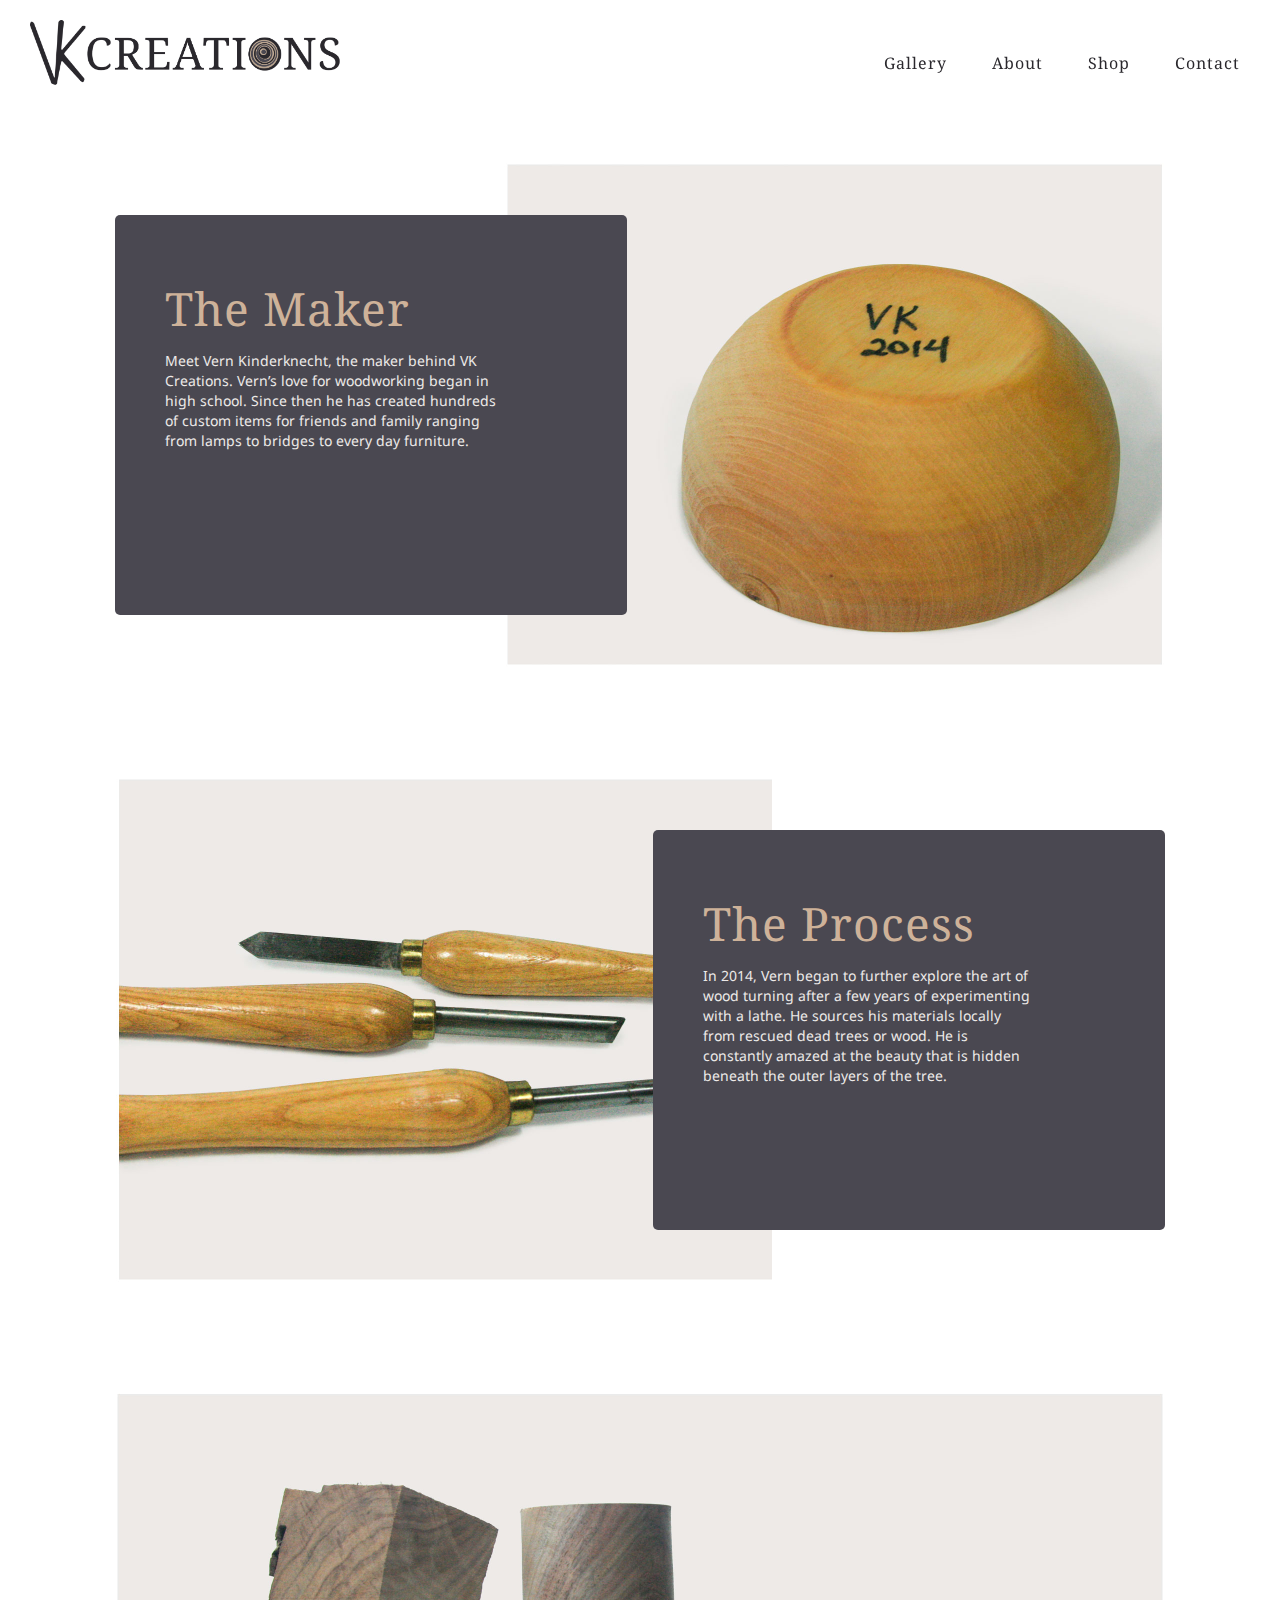
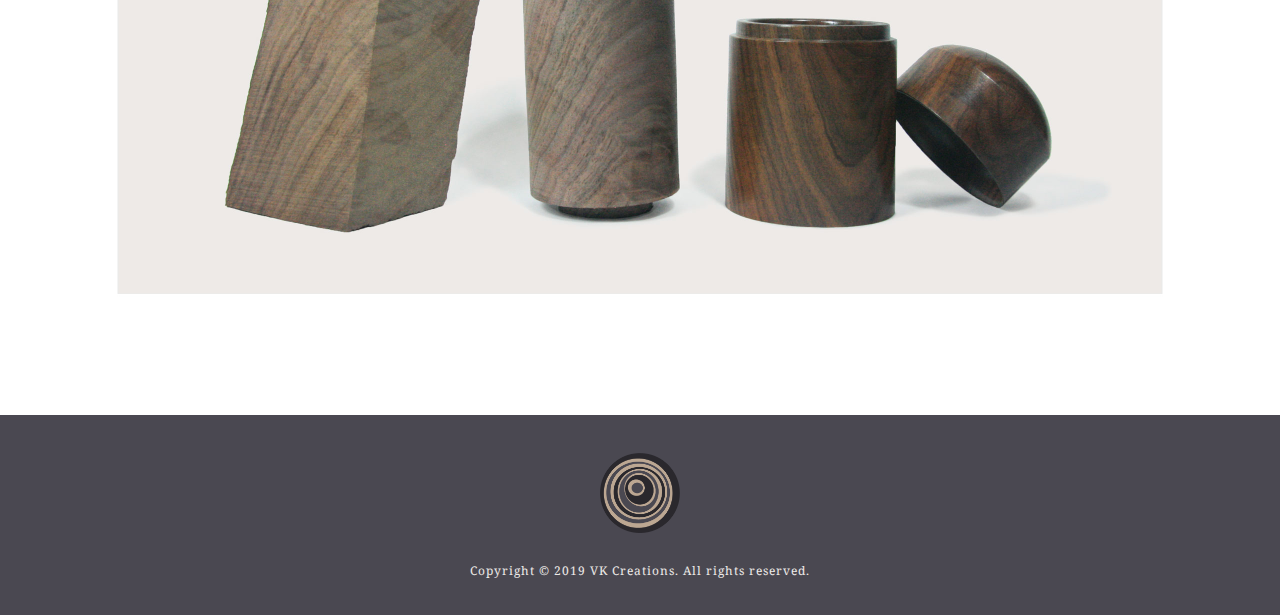
==== commit 9cc64a19: "updates" ====
--- a/about.html
+++ b/about.html
@@ -53,9 +53,9 @@
 
 	<div class="about">
 		<div class="about-process-image">
-			<div class="about-tile tile-right font-sans">
+			<div class="about-tile tile-right font-serif">
 				<h1>The Process</h1>
-				<p>In 2014, Vern began to further explore the art of wood turning after a few years of experimenting with a lathe. He sources his materials locally from rescued dead trees or wood. He is constantly amazed at the beauty that is hidden beneath the outer layers of the tree.</p>
+				<p class ="font-sans">In 2014, Vern began to further explore the art of wood turning after a few years of experimenting with a lathe. He sources his materials locally from rescued dead trees or wood. He is constantly amazed at the beauty that is hidden beneath the outer layers of the tree.</p>
 			</div>
 		</div>
 	</div>
--- a/css/style.css
+++ b/css/style.css
@@ -219,7 +219,7 @@
 	width: 100%;
 	height: 100px;
 	background-color: #CEB299;
-	margin: 30px 0px 15px;
+	margin: 45px 0px 15px;
 }
 
 .contact-banner h4 {
@@ -242,6 +242,7 @@
 
 .about {
 	width: 100%;
+	margin-bottom: 15px;
 }
 
 .about-background-image {
